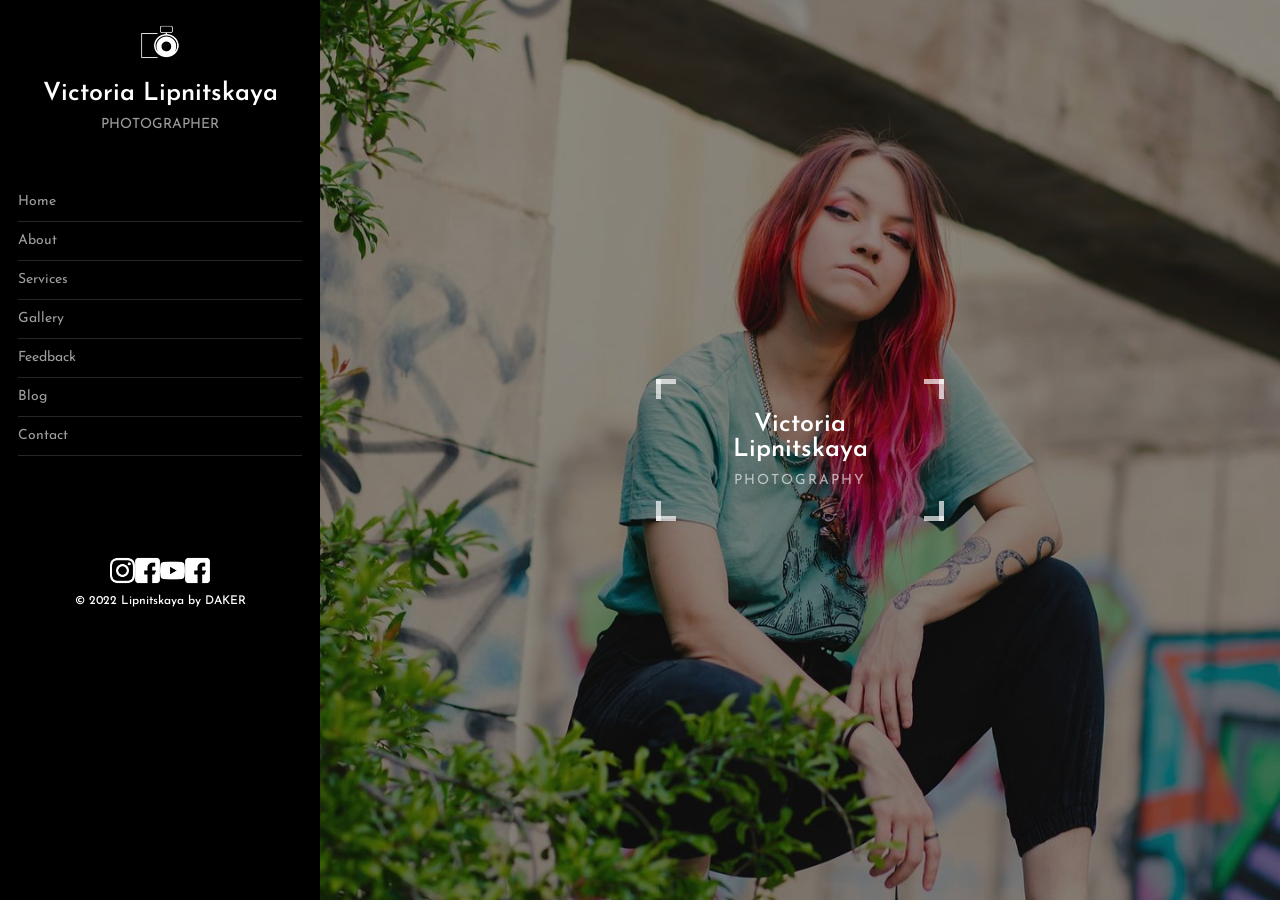
==== index.html @ 92c42bad "about about ready" ====
<!DOCTYPE html>
<html lang="en">

<head>
  <meta charset="UTF-8" />
  <meta http-equiv="X-UA-Compatible" content="IE=edge" />
  <meta name="viewport" content="width=device-width, initial-scale=1.0" />
  <title>Document</title>

  <link rel="stylesheet" href="./styles/style.css" />
</head>

<body>
  <div class="main_wrapper">
    <div class="main_container">
      <!----navigation container------>
      <!----navigation container------>
      <!----navigation container------>
      <div class="navigation__container">
        <div class="navigation__container_wrapper">
          <!---photo logo--->
          <div class="navigation__logo">
            <a href="#">
              <div class="navigation__img">
                <img src="./styles/img/logo.png" alt="" />
              </div>
              <div class="navigation__text">Victoria Lipnitskaya
              </div>
              <p>Photographer</p>
            </a>
          </div>
          <!------------>
          <!---navigation navigation---->
          <div class="navigation__nav_container">
            <div class="navigation__elements">
              <!--ссылка---->
              <div class="navigation__element">
                <a href="./index.html">Home</a>
              </div>
              <!--ссылка---->
              <div class="navigation__element">
                <a href="./about.html">About</a>
              </div>
              <!--ссылка---->
              <div class="navigation__element">
                <a href="./services.html">Services</a>
              </div>
              <!--ссылка---->
              <div class="navigation__element">
                <a href="./gallery.html">Gallery</a>
              </div>
              <!--ссылка---->
              <div class="navigation__element">
                <a href="#">Feedback</a>
              </div>
              <!--ссылка---->
              <div class="navigation__element">
                <a href="./blog.html">Blog</a>
              </div>
              <!--ссылка---->
              <div class="navigation__element">
                <a href="./contact.html">Contact</a>
              </div>
            </div>
          </div>
          <!-------->
          <!--Navigation info-->
          <div class="navigation__social_container">
            <div class="navigation__social__wrapper">
              <div class="navigation__social_icons">
                <a href="#">
                  <img src="./styles/img/insta.png" alt="" />
                </a>
                <a href="#">
                  <img src="./styles/img/fb.png" alt="" />
                </a>
                <a href="#">
                  <img src="./styles/img/yt.png" alt="" />
                </a>
                <a href="#">
                  <img src="./styles/img/fb.png" alt="" />
                </a>
              </div>
              <div class="navigation__social_desc">
                <p>© 2022 Lipnitskaya by DAKER</p>
              </div>
            </div>
          </div>
        </div>
      </div>
      <!----content container----->
      <!----content container----->
      <!----content container----->
      <div class="content__container">
        <div class="content__wrapper">
          <!---main block photo----->
          <div class="content__block_wallpaper">
            <div class="content__block_img">
              <img src="./styles/img/4.jpg" alt="" />
            </div>


            <div class="__block_img-text">
              <div class="__block_img-text-container">
                <div class="__block_img_text-block">
                  <div class="__block_img-text_name">Victoria Lipnitskaya</div>
                  <p>Photography</p>
                </div>
              </div>
            </div>


          </div>
          <!---main block gallery-->
          <div class="content__block__gallery">

            <div class="gallery__content">
              <div class="gallery__content__desc">
                While there is perhaps a province in which the photograph can tell us nothing more than what we see
                with our own eyes, there is another in which it proves to us how little our eyes permit us to see.
              </div>
              <div class="gallery__content__sign">
                <img src="./styles/img/sign.png" alt="" srcset="">
              </div>
            </div>


          </div>
          <!--main page footer---->
          <div class="footer__block">

            <div class="footer__block__container">
              <div class="footer__desc">

                <h3>Victoria Lipnitskaya</h3>
                <p>PHOTOGRAPHER</p>
              </div>
              <div class="footer__rights">
                © 2022 Lipnitskaya by DAKER
              </div>
            </div>

          </div>

        </div>
      </div>
    </div>
  </div>
</body>

</html>
---- styles/style.css ----
@import url('https://fonts.googleapis.com/css2?family=Josefin+Sans:wght@100;300;400;500;600&display=swap');
* {
  padding: 0;
  margin: 0;
  border: 0;
}

*,
*:before,
*:after {
  -moz-box-sizing: border-box;
  -webkit-box-sizing: border-box;
  box-sizing: border-box;
}

:focus,
:active {
  outline: none;
}

a:focus,
a:active {
  outline: none;
}

nav,
footer,
header,
aside {
  display: block;
}

html,
body {
  height: 100%;
  width: 100%;
  font-size: 100%;
  line-height: 1;
  font-size: 14px;
  -ms-text-size-adjust: 100%;
  -moz-text-size-adjust: 100%;
  -webkit-text-size-adjust: 100%;
  font-family: 'Josefin Sans', sans-serif;
}

body.lock {
  overflow: hidden;
}

input,
button,
textarea {
  font-family: inherit;
}

input::-ms-clear {
  display: none;
}

button {
  cursor: pointer;
}

button::-ms-focus-inner {
  padding: 0;
  border: 0;
}

a,
a:visited {
  text-decoration: none;
}

a:hover {
  text-decoration: none;
}

ul li {
  list-style: none;
}

img {
  vertical-align: top;
}

h1,
h2,
h3,
h4,
h5,
h6 {
  font-size: inherit;
  font-weight: 400;
}

::-webkit-scrollbar {
  width: 0;
}

.main_wrapper {
  width: 100%;
  height: 100vh;
}

.main_container {
  width: 100%;
  height: 100vh;

  display: flex;


}

/***********/
/***********/
.navigation__container {
  width: 25%;
  height: 100vh;
  background-color: #000;
}

.navigation__container_wrapper {
  width: 100%;
  height: 100%;
  padding: 18px;
  color: #fff;
}

.navigation__logo {
  width: 100%;
}

.navigation__logo a {
  display: block;
  width: 100%;
}

.navigation__img {
  width: 100%;
  display: flex;
  align-items: center
}

.navigation__img img {
  width: 70%;
  object-fit: contain;
  margin: 0 auto;
}

.navigation__text {
  width: 100%;
  text-align: center;
  margin-top: 15px;
  color: #fff;
  font-size: 25px;
  font-weight: 600;

}

.navigation__logo a p {
  width: 100%;
  text-align: center;
  color: rgba(255, 255, 255, 0.616);
  font-size: 14px;
  font-weight: 400;
  margin-top: 12px;
  text-transform: uppercase;
}

.navigation__nav_container {
  margin-top: 18%;
}

.navigation__elements {
  display: flex;
  flex-direction: column;
}

.navigation__element {
  border-bottom: 1px solid rgba(255, 255, 255, 0.15);
}

.navigation__element a {
  display: block;
  width: 100%;
  padding: 12px 0px;
  color: rgba(255, 255, 255, 0.616);
  transition: ease-in-out 0.25s;
}

.navigation__element a:hover {
  color: #fff;
}

.navigation__social_container {
  margin-top: 35%;
  text-align: center;
}

.navigation__social__wrapper {
  width: 100%;
}

.navigation__social_icons {
  display: flex;
  margin: 0 auto;
  width: 35%;
  justify-content: space-between;
}

.navigation__social_icons a {
  display: block;

  width: 25px;
  height: 25px;

}

.navigation__social_icons a img {
  width: 100%;
  object-fit: contain;
}

.navigation__social_desc {
  margin-top: 5%;

}

.navigation__social_desc p {
  font-size: 12px;
  font-weight: 500;
}

/***********/
/***********/
.content__container {
  height: 100vh;
  width: 75%;
  overflow: hidden;
  overflow: scroll;
  background-color: #101010;
}

.content__container::-webkit-scrollbar {
  width: 0;
  height: 0;
}

.content__wrapper {
  width: 100%;

}

.content__block_wallpaper {
  width: 100%;
  position: relative;

}

.content__block_img {
  width: 100%;
  overflow: hidden;

  height: 100vh;
  display: flex;
  align-items: center;
  justify-content: center;

}

.content__block_img img {
  width: 100%;
  object-fit: cover;

}

.__block_img-text {
  position: absolute;
  width: 100%;
  height: 100%;
  top: 0;
  left: 0;
  background-color: rgba(0, 0, 0, 0.448);
  display: flex;
  align-items: center;
  justify-content: center;
}

.__block_img-text-container {
  width: 30%;
  text-align: center;

  position: relative;

}

.__block_img_text-block {
  width: 100%;
  animation-name: Appearance;
  animation-duration: 2s;
  animation-timing-function: cubic-bezier(.1, -.6, .2, 0);

  --b: 5px;
  /* thickness of the border */
  --c: rgba(255, 255, 255, 0.678);
  /* color of the border */
  --w: 20px;
  /* width of border */


  border: var(--b) solid transparent;
  /* space for the border */
  background:
    linear-gradient(var(--c), var(--c)) top left,
    linear-gradient(var(--c), var(--c)) top left,
    linear-gradient(var(--c), var(--c)) bottom left,
    linear-gradient(var(--c), var(--c)) bottom left,
    linear-gradient(var(--c), var(--c)) top right,
    linear-gradient(var(--c), var(--c)) top right,
    linear-gradient(var(--c), var(--c)) bottom right,
    linear-gradient(var(--c), var(--c)) bottom right;
  background-size: var(--b) var(--w), var(--w) var(--b);
  background-origin: border-box;
  background-repeat: no-repeat;
  padding: 28px;
}

@-webkit-keyframes Appearance {
  0% {
    opacity: 0;
    transform: translateY(-50px);
  }

  100% {
    opacity: 1;
    transform: translateY(0px);
  }

}

@-o-keyframes Appearance {
  0% {
    opacity: 0;
    transform: translateY(-50px);
  }

  100% {
    opacity: 1;
    transform: translateY(0px);
  }
}

@-moz-keyframes Appearance {
  0% {
    opacity: 0;
    transform: translateY(-50px);
  }

  100% {
    opacity: 1;
    transform: translateY(0px);
  }
}

@keyframes Appearance {
  0% {
    opacity: 0;
    transform: translateY(-50px);
  }

  100% {
    opacity: 1;
    transform: translateY(0px);
  }
}

.__block_img-text-container p {
  text-align: center;
  color: rgba(255, 255, 255, 0.616);
  font-size: 14px;
  font-weight: 400;
  margin-top: 12px;
  text-transform: uppercase;
  letter-spacing: 2px;
}

.__block_img-text_name {
  color: #fff;
  font-size: 25px;
  font-weight: 600;

}

.content__block__gallery {
  background-color: #101010;

}

.gallery__content {
  color: rgba(255, 255, 255, 0.616);
  width: 80%;
  margin: 0 auto;

}

.gallery__content__desc {
  padding-top: 50px;
  font-family: 'Josefin Sans', sans-serif;
  font-size: 16px;
  line-height: 1.5em;
  margin: 0 0 20px;
  color: #999;
  font-weight: 400;
}

.gallery__content__sign {
  width: 40%;

  margin: 0 auto;
  height: 100px;
  display: flex;
  align-items: center;
  justify-content: center;
}

.gallery__content__sign img {
  height: 100%;
}

.footer__block {
  width: 100%;

  margin-top: 2rem;
}

.footer__block__container {
  width: 100%;
  text-align: center;
}

.footer__desc p {
  font-family: 'Josefin Sans', sans-serif;
  font-size: 16px;
  line-height: 1.5em;

  color: #999;
  font-weight: 400;
}
.footer__desc h3 {
  color: #fff;
  font-family: 'Josefin Sans', sans-serif;
  font-weight: 700;
  font-size: 30px;
  line-height: 1.5em;
}

.footer__rights {
  font-size: 12px;
    line-height: 1.5em;
    color: #999;
    margin-bottom: 0;
    margin-top: 2rem;
    margin-bottom: 1rem;
}
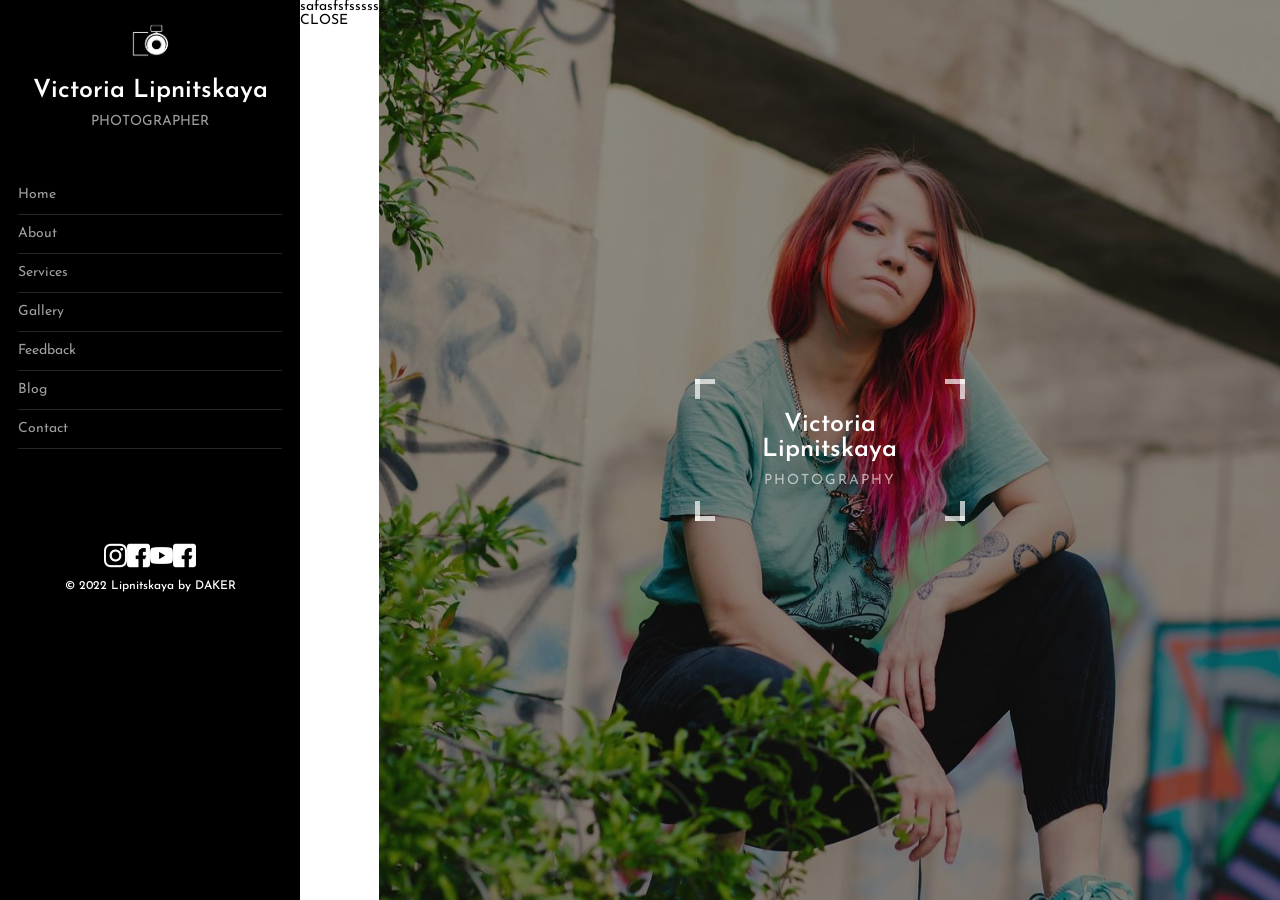
==== commit e83989e6: "added" ====
--- a/index.html
+++ b/index.html
@@ -1,151 +1,165 @@
 <!DOCTYPE html>
 <html lang="en">
+  <head>
+    <meta charset="UTF-8" />
+    <meta http-equiv="X-UA-Compatible" content="IE=edge" />
+    <meta name="viewport" content="width=device-width, initial-scale=1.0" />
+    <title>Victoria Lipnitskaya</title>
 
-<head>
-  <meta charset="UTF-8" />
-  <meta http-equiv="X-UA-Compatible" content="IE=edge" />
-  <meta name="viewport" content="width=device-width, initial-scale=1.0" />
-  <title>Document</title>
+    <link rel="stylesheet" href="./styles/style.css" />
+  </head>
 
-  <link rel="stylesheet" href="./styles/style.css" />
-</head>
-
-<body>
-  <div class="main_wrapper">
-    <div class="main_container">
-      <!----navigation container------>
-      <!----navigation container------>
-      <!----navigation container------>
-      <div class="navigation__container">
-        <div class="navigation__container_wrapper">
-          <!---photo logo--->
-          <div class="navigation__logo">
-            <a href="#">
-              <div class="navigation__img">
-                <img src="./styles/img/logo.png" alt="" />
+  <body>
+    <div class="main_wrapper">
+      <div class="main_container">
+        <!----navigation container------>
+        <!----navigation container------>
+        <!----navigation container------>
+        <div class="navigation__container">
+          <div class="navigation__container_wrapper">
+            <!---photo logo--->
+            <div class="navigation__logo">
+              <a href="#">
+                <div class="navigation__img">
+                  <img src="./styles/img/logo.png" alt="" />
+                </div>
+                <div class="navigation__text">Victoria Lipnitskaya</div>
+                <p>Photographer</p>
+              </a>
+            </div>
+            <!------------>
+            <!---navigation navigation---->
+            <div class="navigation__nav_container">
+              <div class="navigation__elements">
+                <!--ссылка---->
+                <div class="navigation__element">
+                  <a href="./index.html">Home</a>
+                </div>
+                <!--ссылка---->
+                <div class="navigation__element">
+                  <a href="./about.html">About</a>
+                </div>
+                <!--ссылка---->
+                <div class="navigation__element">
+                  <a href="./services.html">Services</a>
+                </div>
+                <!--ссылка---->
+                <div class="navigation__element">
+                  <a href="./gallery.html">Gallery</a>
+                </div>
+                <!--ссылка---->
+                <div class="navigation__element">
+                  <a href="#">Feedback</a>
+                </div>
+                <!--ссылка---->
+                <div class="navigation__element">
+                  <a href="./blog.html">Blog</a>
+                </div>
+                <!--ссылка---->
+                <div class="navigation__element">
+                  <a href="./contact.html">Contact</a>
+                </div>
               </div>
-              <div class="navigation__text">Victoria Lipnitskaya
-              </div>
-              <p>Photographer</p>
-            </a>
-          </div>
-          <!------------>
-          <!---navigation navigation---->
-          <div class="navigation__nav_container">
-            <div class="navigation__elements">
-              <!--ссылка---->
-              <div class="navigation__element">
-                <a href="./index.html">Home</a>
-              </div>
-              <!--ссылка---->
-              <div class="navigation__element">
-                <a href="./about.html">About</a>
-              </div>
-              <!--ссылка---->
-              <div class="navigation__element">
-                <a href="./services.html">Services</a>
-              </div>
-              <!--ссылка---->
-              <div class="navigation__element">
-                <a href="./gallery.html">Gallery</a>
-              </div>
-              <!--ссылка---->
-              <div class="navigation__element">
-                <a href="#">Feedback</a>
-              </div>
-              <!--ссылка---->
-              <div class="navigation__element">
-                <a href="./blog.html">Blog</a>
-              </div>
-              <!--ссылка---->
-              <div class="navigation__element">
-                <a href="./contact.html">Contact</a>
+            </div>
+            <!-------->
+            <!--Navigation info-->
+            <div class="navigation__social_container">
+              <div class="navigation__social__wrapper">
+                <div class="navigation__social_icons">
+                  <a href="#">
+                    <img src="./styles/img/insta.png" alt="" />
+                  </a>
+                  <a href="#">
+                    <img src="./styles/img/fb.png" alt="" />
+                  </a>
+                  <a href="#">
+                    <img src="./styles/img/yt.png" alt="" />
+                  </a>
+                  <a href="#">
+                    <img src="./styles/img/fb.png" alt="" />
+                  </a>
+                </div>
+                <div class="navigation__social_desc">
+                  <p>© 2022 Lipnitskaya by DAKER</p>
+                </div>
               </div>
             </div>
           </div>
-          <!-------->
-          <!--Navigation info-->
-          <div class="navigation__social_container">
-            <div class="navigation__social__wrapper">
-              <div class="navigation__social_icons">
-                <a href="#">
-                  <img src="./styles/img/insta.png" alt="" />
-                </a>
-                <a href="#">
-                  <img src="./styles/img/fb.png" alt="" />
-                </a>
-                <a href="#">
-                  <img src="./styles/img/yt.png" alt="" />
-                </a>
-                <a href="#">
-                  <img src="./styles/img/fb.png" alt="" />
-                </a>
+        </div>
+
+        <!--only 768 block menu---->
+        <div class="burger__menu_wrapper">
+          <!--//////////////////////////////////-->
+          <!--//////////////////////////////////-->
+          <!--//////////////////////////////////-->
+          <div class="header__logo-burger">
+            <div class="menu-burger_icon">
+              <span></span>
+            </div>
+          </div>
+
+
+
+        </div>
+        <div class="menu__body">
+          <div class="menu__wrapper">
+            safasfsfsssss
+
+            <div class="header_button">
+                CLOSE
+            </div>
+          </div>
+        </div>
+        <!----content container----->
+        <!----content container----->
+        <!----content container----->
+        <div class="content__container">
+          <div class="content__wrapper">
+            <!---main block photo----->
+            <div class="content__block_wallpaper">
+              <div class="content__block_img">
+                <img src="./styles/img/4.jpg" alt="" />
               </div>
-              <div class="navigation__social_desc">
-                <p>© 2022 Lipnitskaya by DAKER</p>
+
+              <div class="__block_img-text">
+                <div class="__block_img-text-container">
+                  <div class="__block_img_text-block">
+                    <div class="__block_img-text_name">
+                      Victoria Lipnitskaya
+                    </div>
+                    <p>Photography</p>
+                  </div>
+                </div>
+              </div>
+            </div>
+            <!---main block gallery-->
+            <div class="content__block__gallery">
+              <div class="gallery__content">
+                <div class="gallery__content__desc">
+                  While there is perhaps a province in which the photograph can
+                  tell us nothing more than what we see with our own eyes, there
+                  is another in which it proves to us how little our eyes permit
+                  us to see.
+                </div>
+                <div class="gallery__content__sign">
+                  <img src="./styles/img/sign.png" alt="" srcset="" />
+                </div>
+              </div>
+            </div>
+            <!--main page footer---->
+            <div class="footer__block">
+              <div class="footer__block__container">
+                <div class="footer__desc">
+                  <h3>Victoria Lipnitskaya</h3>
+                  <p>PHOTOGRAPHER</p>
+                </div>
+                <div class="footer__rights">© 2022 Lipnitskaya by DAKER</div>
               </div>
             </div>
           </div>
         </div>
       </div>
-      <!----content container----->
-      <!----content container----->
-      <!----content container----->
-      <div class="content__container">
-        <div class="content__wrapper">
-          <!---main block photo----->
-          <div class="content__block_wallpaper">
-            <div class="content__block_img">
-              <img src="./styles/img/4.jpg" alt="" />
-            </div>
-
-
-            <div class="__block_img-text">
-              <div class="__block_img-text-container">
-                <div class="__block_img_text-block">
-                  <div class="__block_img-text_name">Victoria Lipnitskaya</div>
-                  <p>Photography</p>
-                </div>
-              </div>
-            </div>
-
-
-          </div>
-          <!---main block gallery-->
-          <div class="content__block__gallery">
-
-            <div class="gallery__content">
-              <div class="gallery__content__desc">
-                While there is perhaps a province in which the photograph can tell us nothing more than what we see
-                with our own eyes, there is another in which it proves to us how little our eyes permit us to see.
-              </div>
-              <div class="gallery__content__sign">
-                <img src="./styles/img/sign.png" alt="" srcset="">
-              </div>
-            </div>
-
-
-          </div>
-          <!--main page footer---->
-          <div class="footer__block">
-
-            <div class="footer__block__container">
-              <div class="footer__desc">
-
-                <h3>Victoria Lipnitskaya</h3>
-                <p>PHOTOGRAPHER</p>
-              </div>
-              <div class="footer__rights">
-                © 2022 Lipnitskaya by DAKER
-              </div>
-            </div>
-
-          </div>
-
-        </div>
-      </div>
     </div>
-  </div>
-</body>
-
-</html>+    <script src="./js/js.js"></script>
+  </body>
+</html>
--- a/styles/style.css
+++ b/styles/style.css
@@ -461,4 +461,120 @@
     margin-bottom: 0;
     margin-top: 2rem;
     margin-bottom: 1rem;
+}
+.burger__menu_wrapper{
+  display: none;
+  visibility: hidden;
+}
+@media only screen and (max-width: 769px) {
+  .navigation__container{
+    display: none;
+    visibility: hidden;
+  }
+  .burger__menu_wrapper{
+    display: flex;
+    position: absolute;
+    visibility: visible;
+    top: 5%;
+    left: 5%;
+    background-color: #000;
+    border-radius: 50%;
+    border: 2px solid #fff;
+    height: 50px;
+    width: 50px;
+    align-items: center;
+    z-index: 1;
+    justify-content: center;
+  }
+  .content__container{
+    width: 100%;
+  }
+  .content__block_img img{
+    height: 100%;
+  }
+  .__block_img-text-container {
+    width: 50%;
+  }
+
+
+  /*************************/
+  
+  /*************************/
+  
+  /*************************/
+  
+.header__logo-burger {
+
+  display: block;
+  position: relative;
+  height: 20px;
+  width: 30px;
+}
+.menu-burger_icon {
+  width: 100%;
+  height: 100%;
+  z-index: 30;
+  display: block;
+  cursor: pointer;
+}
+.menu-burger_icon span,
+.menu-burger_icon::before,
+.menu-burger_icon::after{
+  left: 0;
+  position: absolute;
+  width: 100%;
+  height: 10%;
+  background-color: #fff;
+  border-radius: 5px;
+}
+.menu-burger_icon::before,
+.menu-burger_icon::after{
+  content: "";
+}
+.menu_icon::before{
+  top: 0;
+}
+.menu-burger_icon::after{
+  bottom: 0;
+}
+.menu-burger_icon span{
+  top: 50%;
+  transform: scale(1) translate(0px, -50%);
+  background-color: #fff;
+  height: 10%;
+  border-radius: 5px;
+}
+.menu__body {
+  background-color: #000;
+  position: absolute;
+  top: 0px;
+  left: 0px;
+  width: 80%;
+  height: 100vh;
+
+  transform: translateX(-155%);
+  transition: all ease-in-out 0.4s;
+  z-index: 50;
+  overflow:  auto;
+  filter: blur(0px);
+}
+.menu__wrapper{
+  height: 100%;
+  width: 100%;
+  padding: 15px;
+  display: block;
+}
+.header_button{
+  color: #fff;
+}
+.menu__body._active{
+  transform: translateX(0%);
+}
+
+.menu__list {
+
+}
+.menu__link {
+  background-color: blue;
+}
 }
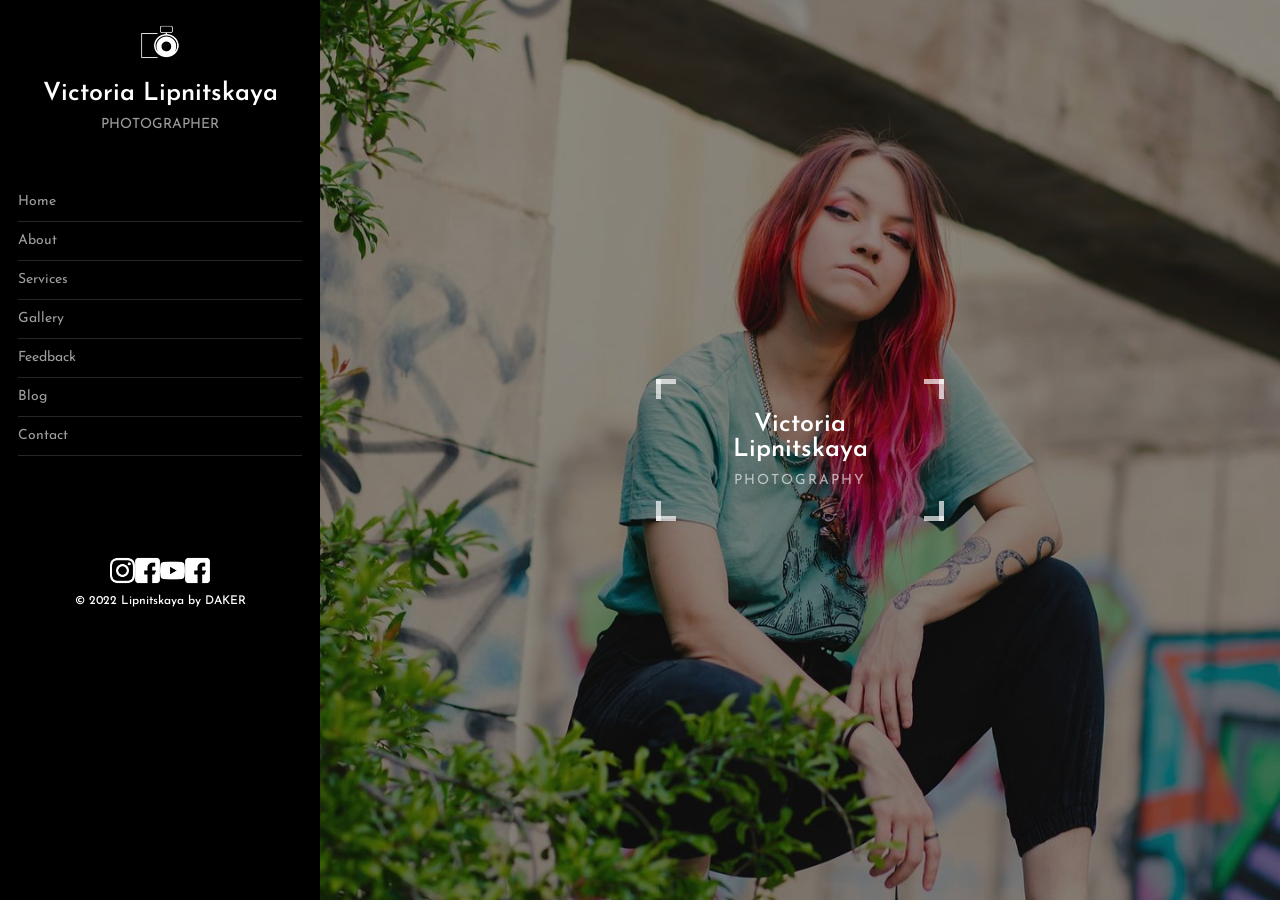
==== commit 9a090660: "added" ====
--- a/index.html
+++ b/index.html
@@ -88,25 +88,90 @@
         </div>
 
         <!--only 768 block menu---->
-        <div class="burger__menu_wrapper">
-          <!--//////////////////////////////////-->
-          <!--//////////////////////////////////-->
-          <!--//////////////////////////////////-->
-          <div class="header__logo-burger">
-            <div class="menu-burger_icon">
-              <span></span>
-            </div>
-          </div>
-
-
-
-        </div>
-        <div class="menu__body">
-          <div class="menu__wrapper">
-            safasfsfsssss
-
-            <div class="header_button">
-                CLOSE
+        <div class="only__768">
+          <div class="burger__menu_wrapper">
+            <!--//////////////////////////////////-->
+            <!--//////////////////////////////////-->
+            <!--//////////////////////////////////-->
+            <div class="header__logo-burger">
+              <div class="menu-burger_icon">
+                <span></span>
+              </div>
+            </div>
+          </div>
+          <div class="menu__body">
+            <div class="menu__wrapper">
+              <div class="navigation__container_wrapper">
+                <!---photo logo--->
+                <div class="navigation__logo">
+                  <a href="#">
+                    <div class="navigation__img">
+                      <img src="./styles/img/logo.png" alt="" />
+                    </div>
+                    <div class="navigation__text">Victoria Lipnitskaya</div>
+                    <p>Photographer</p>
+                  </a>
+                </div>
+                <!------------>
+                <!---navigation navigation---->
+                <div class="navigation__nav_container">
+                  <div class="navigation__elements">
+                    <!--ссылка---->
+                    <div class="navigation__element">
+                      <a href="./index.html">Home</a>
+                    </div>
+                    <!--ссылка---->
+                    <div class="navigation__element">
+                      <a href="./about.html">About</a>
+                    </div>
+                    <!--ссылка---->
+                    <div class="navigation__element">
+                      <a href="./services.html">Services</a>
+                    </div>
+                    <!--ссылка---->
+                    <div class="navigation__element">
+                      <a href="./gallery.html">Gallery</a>
+                    </div>
+                    <!--ссылка---->
+                    <div class="navigation__element">
+                      <a href="#">Feedback</a>
+                    </div>
+                    <!--ссылка---->
+                    <div class="navigation__element">
+                      <a href="./blog.html">Blog</a>
+                    </div>
+                    <!--ссылка---->
+                    <div class="navigation__element">
+                      <a href="./contact.html">Contact</a>
+                    </div>
+                  </div>
+                </div>
+                <!-------->
+                <!--Navigation info-->
+                <div class="navigation__social_container">
+                  <div class="navigation__social__wrapper">
+                    <div class="navigation__social_icons">
+                      <a href="#">
+                        <img src="./styles/img/insta.png" alt="" />
+                      </a>
+                      <a href="#">
+                        <img src="./styles/img/fb.png" alt="" />
+                      </a>
+                      <a href="#">
+                        <img src="./styles/img/yt.png" alt="" />
+                      </a>
+                      <a href="#">
+                        <img src="./styles/img/fb.png" alt="" />
+                      </a>
+                    </div>
+                    <div class="navigation__social_desc">
+                      <p>© 2022 Lipnitskaya by DAKER</p>
+                    </div>
+                  </div>
+                </div>
+              </div>
+
+              <div class="header_button">CLOSE</div>
             </div>
           </div>
         </div>
--- a/styles/style.css
+++ b/styles/style.css
@@ -466,7 +466,15 @@
   display: none;
   visibility: hidden;
 }
+.only__768{
+  display: none;
+  visibility: hidden;
+}
 @media only screen and (max-width: 769px) {
+  .only__768{
+    display: initial;
+    visibility: visible;
+  }
   .navigation__container{
     display: none;
     visibility: hidden;
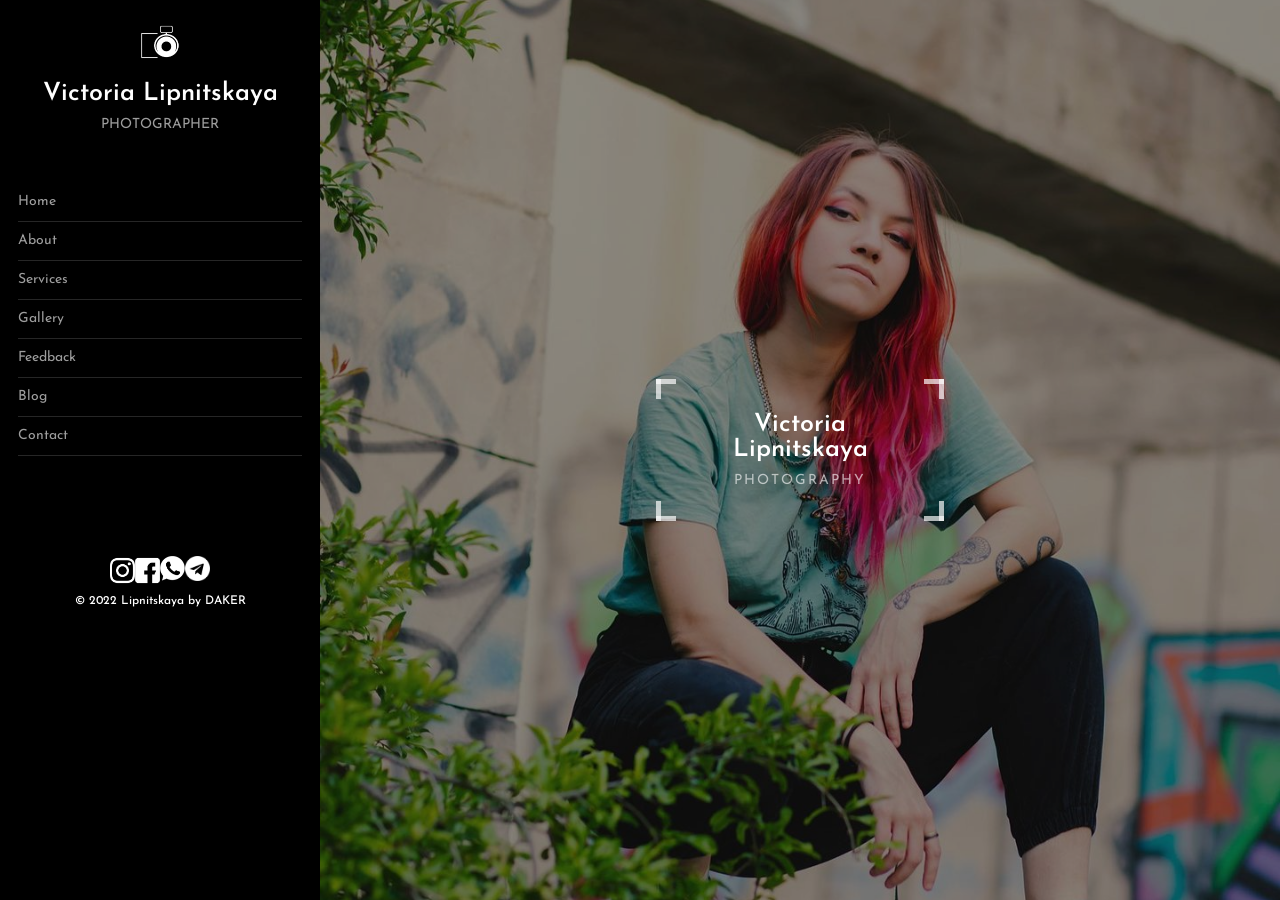
==== commit dd268d70: "added" ====
--- a/index.html
+++ b/index.html
@@ -66,17 +66,17 @@
             <div class="navigation__social_container">
               <div class="navigation__social__wrapper">
                 <div class="navigation__social_icons">
+                  <a href="https://www.instagram.com/lipnitskaya_ph/">
+                    <img src="./styles/img/insta.png" alt="" />
+                  </a>
+                  <a href="https://www.facebook.com/lipnovph/">
+                    <img src="./styles/img/fb.png" alt="" />
+                  </a>
                   <a href="#">
-                    <img src="./styles/img/insta.png" alt="" />
+                    <img src="./styles/img/wp.png" alt="" />
                   </a>
                   <a href="#">
-                    <img src="./styles/img/fb.png" alt="" />
-                  </a>
-                  <a href="#">
-                    <img src="./styles/img/yt.png" alt="" />
-                  </a>
-                  <a href="#">
-                    <img src="./styles/img/fb.png" alt="" />
+                    <img src="./styles/img/tg.png" alt="" />
                   </a>
                 </div>
                 <div class="navigation__social_desc">
@@ -151,17 +151,17 @@
                 <div class="navigation__social_container">
                   <div class="navigation__social__wrapper">
                     <div class="navigation__social_icons">
+                      <a href="https://www.instagram.com/lipnitskaya_ph/">
+                        <img src="./styles/img/insta.png" alt="" />
+                      </a>
+                      <a href="https://www.facebook.com/lipnovph/">
+                        <img src="./styles/img/fb.png" alt="" />
+                      </a>
                       <a href="#">
-                        <img src="./styles/img/insta.png" alt="" />
+                        <img src="./styles/img/wp.png" alt="" />
                       </a>
                       <a href="#">
-                        <img src="./styles/img/fb.png" alt="" />
-                      </a>
-                      <a href="#">
-                        <img src="./styles/img/yt.png" alt="" />
-                      </a>
-                      <a href="#">
-                        <img src="./styles/img/fb.png" alt="" />
+                        <img src="./styles/img/tg.png" alt="" />
                       </a>
                     </div>
                     <div class="navigation__social_desc">
@@ -171,7 +171,9 @@
                 </div>
               </div>
 
-              <div class="header_button">CLOSE</div>
+              <div class="header_button">
+                <img src="./styles/img/cancel.png">
+              </div>
             </div>
           </div>
         </div>
--- a/styles/style.css
+++ b/styles/style.css
@@ -574,6 +574,15 @@
 }
 .header_button{
   color: #fff;
+  position: absolute;
+  top: 2%;
+  right: 3%;
+}
+.header_button img {
+  width: 40px;
+}
+.navigation__logo a{
+  width: 60%;
 }
 .menu__body._active{
   transform: translateX(0%);
@@ -585,4 +594,18 @@
 .menu__link {
   background-color: blue;
 }
+}
+@media only screen and (max-width: 550px){
+  .navigation__social_icons {
+    width: 50%;
+  }
+}
+
+@media only screen and (max-width: 425px){
+  .__block_img-text-container{
+    width: 90%;
+  }
+  .navigation__social_icons {
+    width: 80%;
+  }
 }
